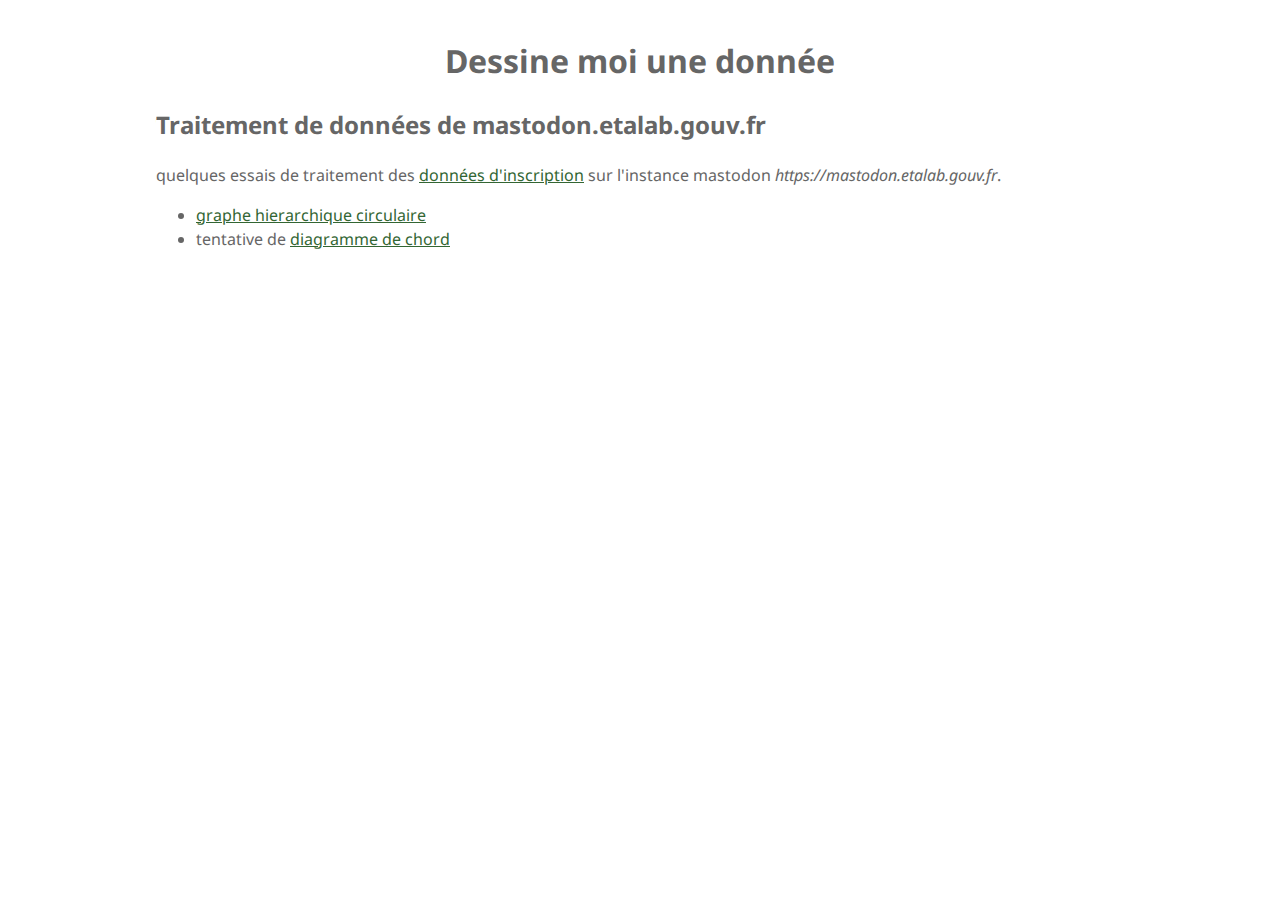
==== index.html @ 5c449652 "création du projet - maintenant séparé de sycom.*****.io" ====
<!DOCTYPE html>
<html>

<head>
<meta charset="UTF-8">
<title>Quelques exercices de visualisation des données</title>
<meta charset="utf-8">
<meta name="HandheldFriendly" content="True">
<meta name="viewport" content="width=device-width, initial-scale=1.0"/>
<link href="https://fonts.googleapis.com/css?family=Noto+Sans" rel="stylesheet"/>
<link rel="stylesheet" href="../lib/normalize-min.css" media="all" type="text/css" />
<link rel="stylesheet" href="../lib/font-awesome-min.css" media="all" type="text/css" />
<link rel="stylesheet" href="../css/styles.css" media="all" type="text/css" />

<script src="../lib/d3.v4.min.js"></script>
<style>
body {font-family:"Noto Sans"}

#container {
    width:100%;padding:1em;
    max-width:1000px;
    margin:auto;
    text-align:justify;
}

h1 {text-align:center}
</style>

</head>

<body>
    <div id="container">
    <h1>Dessine moi une donnée</h1>
    <h2>Traitement de données de mastodon.etalab.gouv.fr</h2>
<p>quelques essais de traitement des <a href="https://gist.github.com/cquest/bbf1f88f305564fe80a47d7951255eb1#file-domaines-csv" target="_blank">données d'inscription</a> sur l'instance mastodon <i>https://mastodon.etalab.gouv.fr</i>.</p>
<ul>
    <li><a href="./mastalab/index.html" target="_blank">graphe hierarchique circulaire</a></li>
    <li>tentative de <a href="./mastalab/chord.html" target="_blank">diagramme de chord</a></li>
</ul>

</body>
</html>
---- css/styles.css ----
/******************/
/*  L A Y O U T   */
/******************/
* {box-sizing:border-box}

.high h1, .high nav, .header {padding:.5em 1em}
.high nav {text-align:right}
.high nav .buttons li {display: inline-block;margin:0 .25em;padding:.5em;border-radius:3px}

.header, .footer {padding:.5em}
.contact {padding:1.5em 0 2em 0}

.c3 {margin:1.5em .25em;padding:1em;vertical-align:top;border-radius:2px}
.c3 h3 {margin-top:0}

.row > .right {padding:1em}

.dense {margin:0;padding:0}

.fa-stack .label {display:none}
.fa-stack {margin:0}

/*****************/
/*    T Y P O     */
/******************/
html {font-family: "Duru Sans", sans-serif; font-size:16px; line-height: 1.5}
.row {font-size:0}
.row h1, .row div, .row nav {font-size:initial}
.row nav .buttons li a {text-decoration:none;font-size:initial}

.c3 h3 {font-size:125%}

.header, .footer {text-align:center;line-height: 1.5}

.fa-stack a {text-decoration: none}

/******************/
/*  C O L O R S    */
/*******************/

body {color:#666}
a {color:#363}
  a:hover {black}
  a:visited {color:#5c9}

.high nav .buttons li {border:#5c9 solid 1px}
   .high nav .buttons li a {color:#5c9}
  .high nav .buttons li:hover {background:#999}
  .high nav .buttons li:hover a {color:white}

.header,.footer {background:#5c9;background-image: linear-gradient(125deg,white,#5c9,#5c9,#5c9);}
  .header a {color:#555;font-weight:bold;text-decoration:none}

.c3 {box-shadow:0px 4px 9px #5c9}

.fa-stack {color:#5c9}
.fa-stack:hover i {color:#bbb}


/***********************/
/* R E S P O N S I V E */
/***********************/

/* Printer */
@media print {
  }

/* Larger than mobile */
@media (min-width: 400px) {
  }

/* Larger than phablet */
@media (min-width: 550px) {

  }

/* smaller than tablet */
@media (max-width: 750px) {

	}

/* Larger than tablet */
@media (min-width: 750px) {
  .high h1, .high nav {width:50%;display: inline-block}

  .header {text-align:left}
  .header p {max-width:800px;margin:.5em auto;}
  .c3 {width:49%;display: inline-block;margin:1em .5%}
  .c3:nth-child(3) {margin-left:25%}
  .right {text-align:right;padding}
  }

/* Smoothing intervalue */
@media (min-width: 900px) {
  .c3 {width:32%;display: inline-block;margin:1em .5%}
  .c3:nth-child(3) {margin-left:.5%}
  }

/* Larger than desktop */
@media (min-width: 1000px) {
  .row {max-width:1200px;margin:auto}

	}

/* Larger than Desktop HD */
@media (min-width: 1200px) {

	}
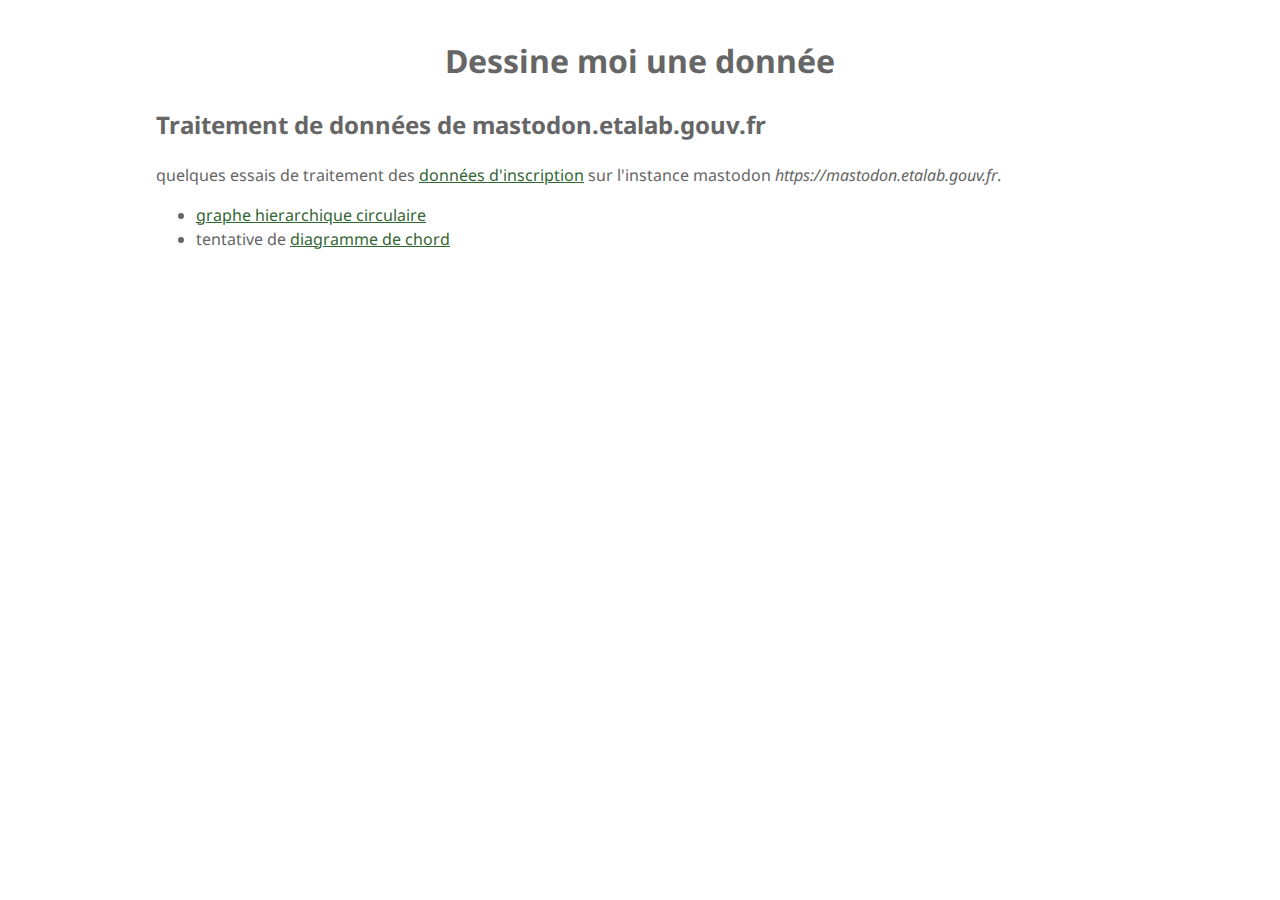
==== commit 16824502: "ajout des stats" ====
--- a/index.html
+++ b/index.html
@@ -38,5 +38,27 @@
     <li>tentative de <a href="./mastalab/chord.html" target="_blank">diagramme de chord</a></li>
 </ul>
 
+<script>
+    var page = window.location.hostname;
+    if (navigator.doNotTrack != 1) {
+        (function(i, s, o, g, r, a, m) {
+            i['GoogleAnalyticsObject'] = r;
+            i[r] = i[r] || function() {
+                (i[r].q = i[r].q || []).push(arguments)
+            }, i[r].l = 1 * new Date();
+            a = s.createElement(o),
+                m = s.getElementsByTagName(o)[0];
+            a.async = 1;
+            a.src = g;
+            m.parentNode.insertBefore(a, m)
+        })(window, document, 'script', 'https://www.google-analytics.com/analytics.js', 'ga');
+
+        ga('set', 'page', page);
+        ga('set', 'title', document.title);
+        ga('create', 'UA-109815-12', page);
+        ga('send', 'pageview');
+    }
+</script>
+
 </body>
 </html>
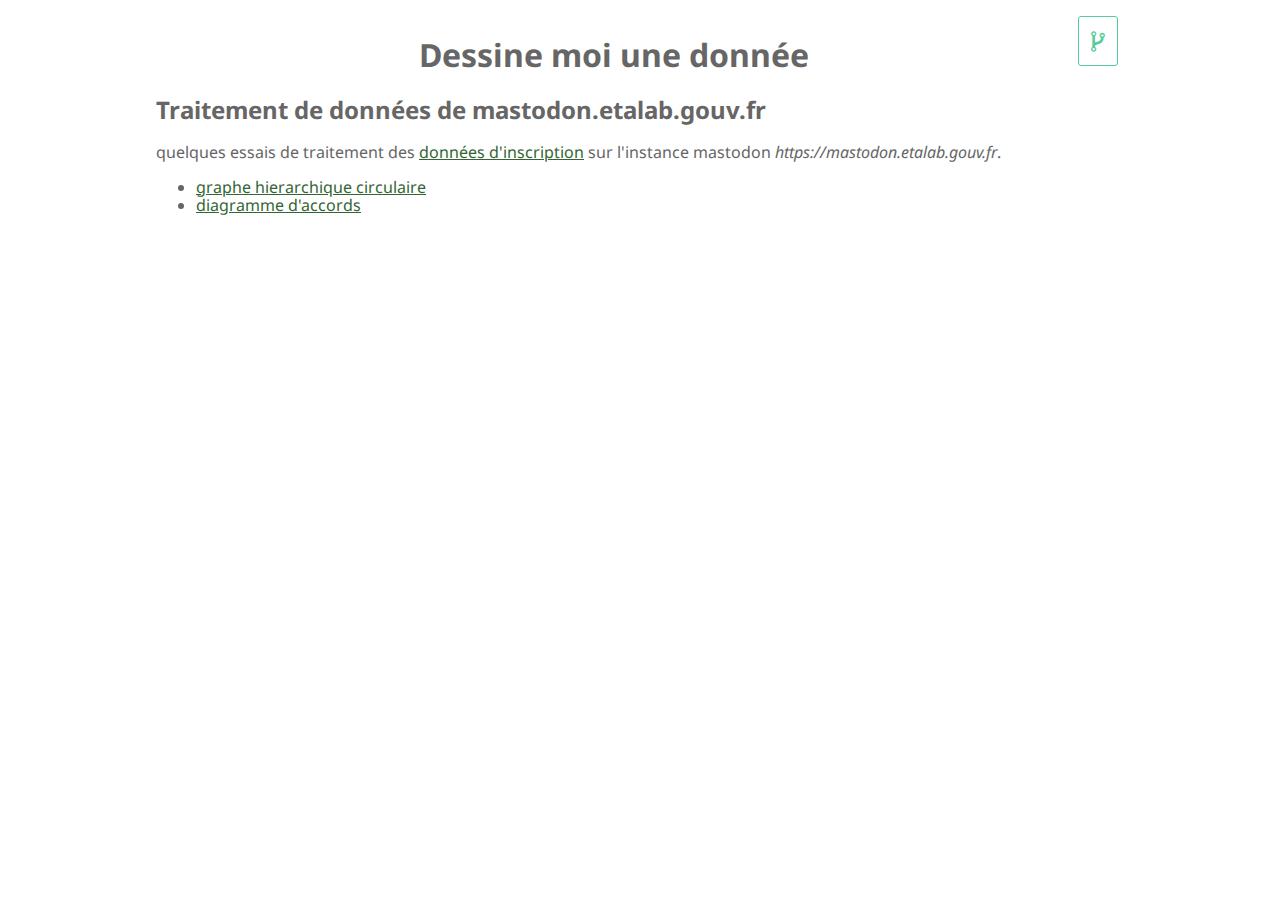
==== commit 45419eb4: "le diagramme d'accords fonctionne à peu près. prend les données directement dans le gist de C. Quest" ====
--- a/index.html
+++ b/index.html
@@ -8,34 +8,27 @@
 <meta name="HandheldFriendly" content="True">
 <meta name="viewport" content="width=device-width, initial-scale=1.0"/>
 <link href="https://fonts.googleapis.com/css?family=Noto+Sans" rel="stylesheet"/>
-<link rel="stylesheet" href="../lib/normalize-min.css" media="all" type="text/css" />
-<link rel="stylesheet" href="../lib/font-awesome-min.css" media="all" type="text/css" />
-<link rel="stylesheet" href="../css/styles.css" media="all" type="text/css" />
+<link rel="stylesheet" href="./lib/normalize-min.css" media="all" type="text/css" />
+<link rel="stylesheet" href="./lib/font-awesome-min.css" media="all" type="text/css" />
+<link rel="stylesheet" href="./css/styles.css" media="all" type="text/css" />
 
 <script src="../lib/d3.v4.min.js"></script>
-<style>
-body {font-family:"Noto Sans"}
-
-#container {
-    width:100%;padding:1em;
-    max-width:1000px;
-    margin:auto;
-    text-align:justify;
-}
-
-h1 {text-align:center}
-</style>
 
 </head>
 
 <body>
     <div id="container">
+    <div class="flotteur">
+        <nav id="navigation" role="navigation" class="nav">
+            <a class="fa fa-code-fork button" href="https://framagit.org/sycom/dataviz" title="code source"></a>
+        </nav>
+    </div>
     <h1>Dessine moi une donnée</h1>
     <h2>Traitement de données de mastodon.etalab.gouv.fr</h2>
 <p>quelques essais de traitement des <a href="https://gist.github.com/cquest/bbf1f88f305564fe80a47d7951255eb1#file-domaines-csv" target="_blank">données d'inscription</a> sur l'instance mastodon <i>https://mastodon.etalab.gouv.fr</i>.</p>
 <ul>
     <li><a href="./mastalab/index.html" target="_blank">graphe hierarchique circulaire</a></li>
-    <li>tentative de <a href="./mastalab/chord.html" target="_blank">diagramme de chord</a></li>
+    <li><a href="./mastalab/chord.html" target="_blank">diagramme d'accords</a></li>
 </ul>
 
 <script>
--- a/css/styles.css
+++ b/css/styles.css
@@ -3,19 +3,17 @@
 /******************/
 * {box-sizing:border-box}
 
-.high h1, .high nav, .header {padding:.5em 1em}
-.high nav {text-align:right}
-.high nav .buttons li {display: inline-block;margin:0 .25em;padding:.5em;border-radius:3px}
+#container {
+    width:100%;padding:1em;
+    max-width:1000px;
+    margin:auto;
+}
 
-.header, .footer {padding:.5em}
-.contact {padding:1.5em 0 2em 0}
+h1 {text-align:center}
 
-.c3 {margin:1.5em .25em;padding:1em;vertical-align:top;border-radius:2px}
-.c3 h3 {margin-top:0}
-
-.row > .right {padding:1em}
-
-.dense {margin:0;padding:0}
+.flotteur {float:right}
+.flotteur nav {text-align:right}
+.flotteur nav .button {display: inline-block;margin:0 .25em;padding:.5em;border-radius:3px}
 
 .fa-stack .label {display:none}
 .fa-stack {margin:0}
@@ -23,16 +21,14 @@
 /*****************/
 /*    T Y P O     */
 /******************/
-html {font-family: "Duru Sans", sans-serif; font-size:16px; line-height: 1.5}
-.row {font-size:0}
-.row h1, .row div, .row nav {font-size:initial}
-.row nav .buttons li a {text-decoration:none;font-size:initial}
+body {font-family:"Noto Sans"}
 
-.c3 h3 {font-size:125%}
+#container {
+    text-align:justify;
+}
 
-.header, .footer {text-align:center;line-height: 1.5}
-
-.fa-stack a {text-decoration: none}
+.flotteur nav {font-size: 150%}
+.flotteur nav a {text-decoration: none}
 
 /******************/
 /*  C O L O R S    */
@@ -43,10 +39,10 @@
   a:hover {black}
   a:visited {color:#5c9}
 
-.high nav .buttons li {border:#5c9 solid 1px}
-   .high nav .buttons li a {color:#5c9}
-  .high nav .buttons li:hover {background:#999}
-  .high nav .buttons li:hover a {color:white}
+.flotteur nav .button {border:#5c9 solid 1px}
+   .flotteur nav .button {color:#5c9}
+  .flotteur nav .button:hover {background:#999}
+  .flotteur nav .button:hover a {color:white}
 
 .header,.footer {background:#5c9;background-image: linear-gradient(125deg,white,#5c9,#5c9,#5c9);}
   .header a {color:#555;font-weight:bold;text-decoration:none}
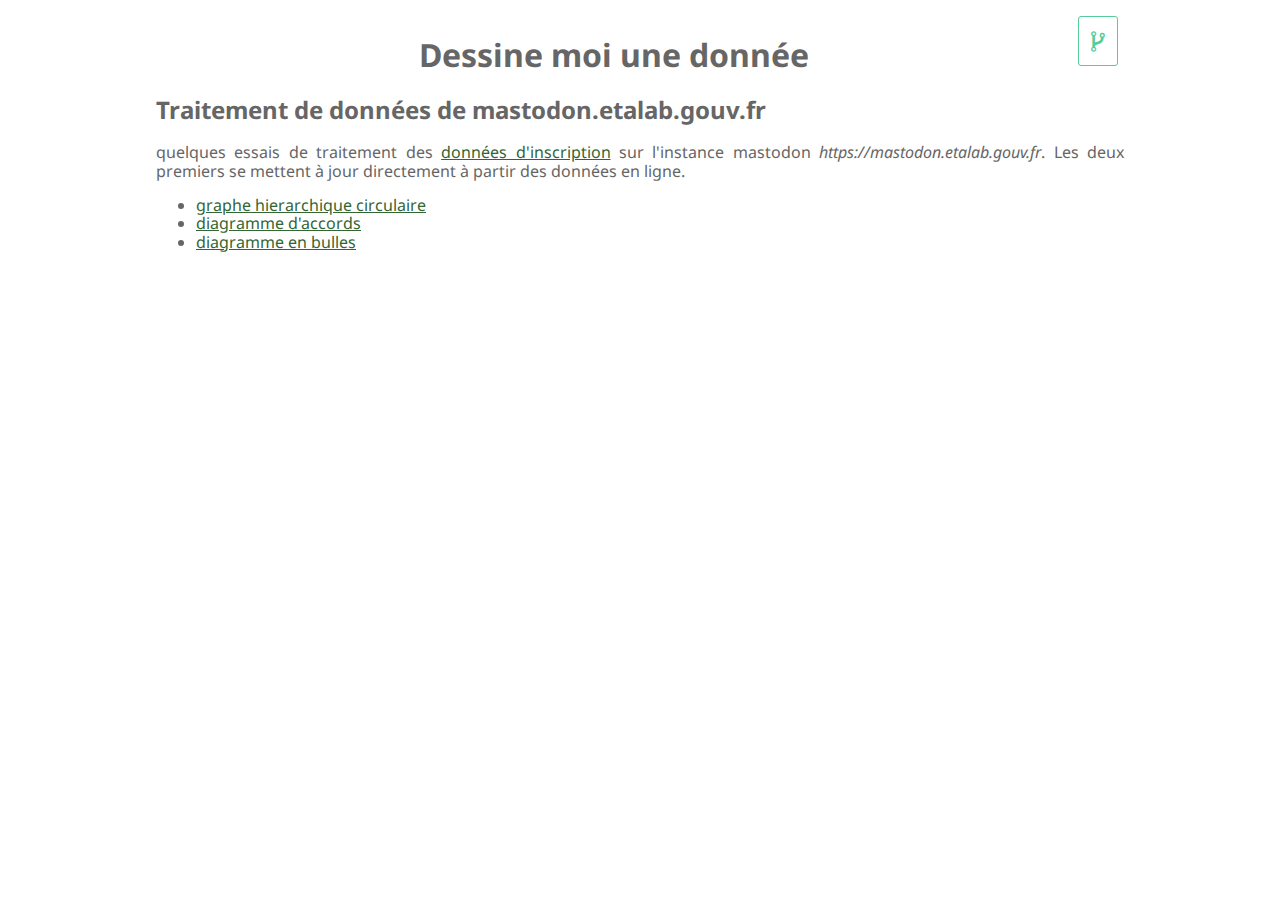
==== commit f36482a0: "Ajout d'un diagramme à bulles * le diagramme circulaire hiérarchique va maintenant chercher les donn" ====
--- a/index.html
+++ b/index.html
@@ -25,10 +25,11 @@
     </div>
     <h1>Dessine moi une donnée</h1>
     <h2>Traitement de données de mastodon.etalab.gouv.fr</h2>
-<p>quelques essais de traitement des <a href="https://gist.github.com/cquest/bbf1f88f305564fe80a47d7951255eb1#file-domaines-csv" target="_blank">données d'inscription</a> sur l'instance mastodon <i>https://mastodon.etalab.gouv.fr</i>.</p>
+<p>quelques essais de traitement des <a href="https://gist.github.com/cquest/bbf1f88f305564fe80a47d7951255eb1#file-domaines-csv" target="_blank">données d'inscription</a> sur l'instance mastodon <i>https://mastodon.etalab.gouv.fr</i>. Les deux premiers se mettent à jour directement à partir des données en ligne.</p>
 <ul>
     <li><a href="./mastalab/index.html" target="_blank">graphe hierarchique circulaire</a></li>
     <li><a href="./mastalab/chord.html" target="_blank">diagramme d'accords</a></li>
+    <li><a href="./mastalab/bubble.html" target="_blank">diagramme en bulles</a></li>
 </ul>
 
 <script>
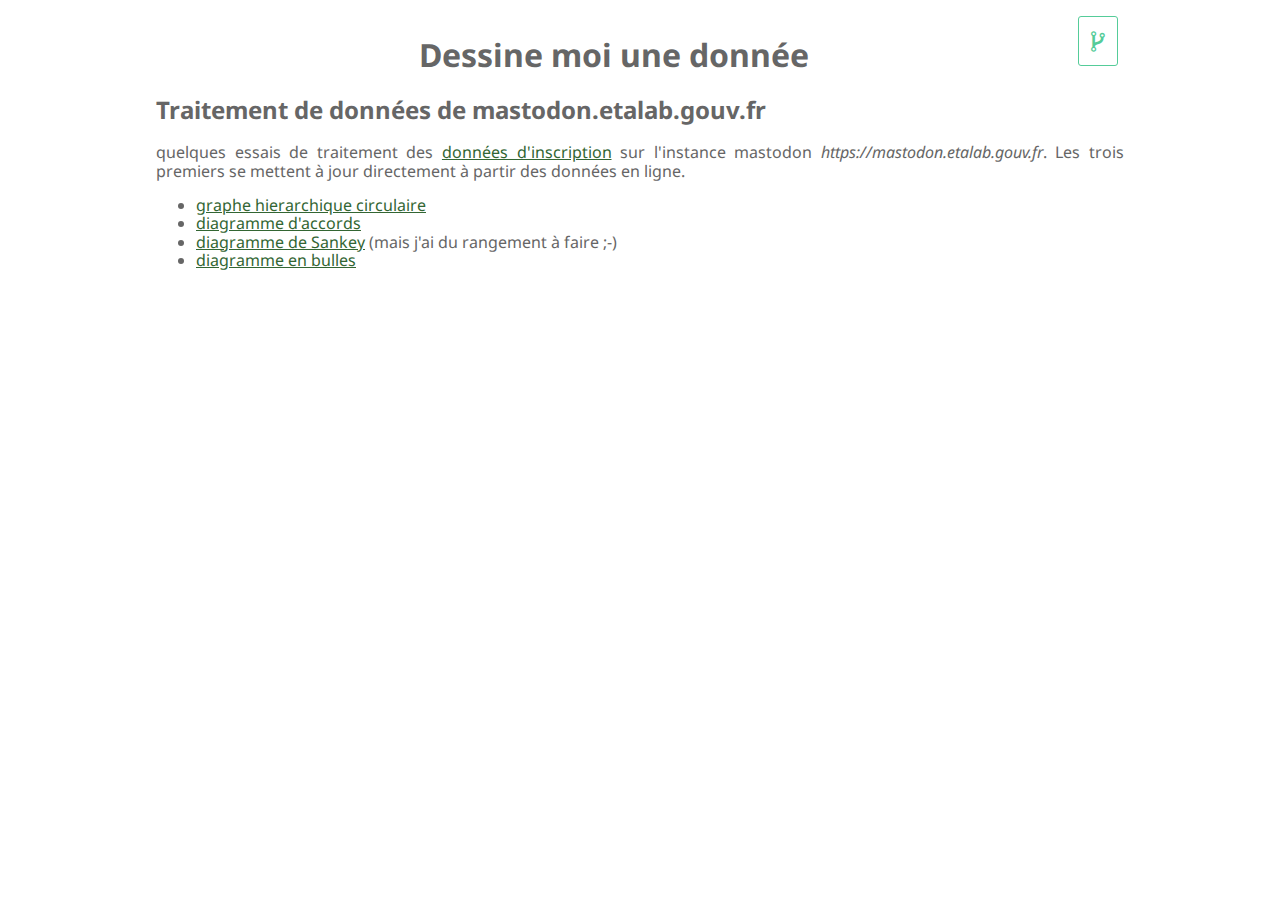
==== commit 3e1feea8: "finalisation du sankey * mise à jour des liens réciproques * il reste un peu de tri à faire pour que" ====
--- a/index.html
+++ b/index.html
@@ -25,10 +25,11 @@
     </div>
     <h1>Dessine moi une donnée</h1>
     <h2>Traitement de données de mastodon.etalab.gouv.fr</h2>
-<p>quelques essais de traitement des <a href="https://gist.github.com/cquest/bbf1f88f305564fe80a47d7951255eb1#file-domaines-csv" target="_blank">données d'inscription</a> sur l'instance mastodon <i>https://mastodon.etalab.gouv.fr</i>. Les deux premiers se mettent à jour directement à partir des données en ligne.</p>
+<p>quelques essais de traitement des <a href="https://gist.github.com/cquest/bbf1f88f305564fe80a47d7951255eb1#file-domaines-csv" target="_blank">données d'inscription</a> sur l'instance mastodon <i>https://mastodon.etalab.gouv.fr</i>. Les trois premiers se mettent à jour directement à partir des données en ligne.</p>
 <ul>
     <li><a href="./mastalab/index.html" target="_blank">graphe hierarchique circulaire</a></li>
     <li><a href="./mastalab/chord.html" target="_blank">diagramme d'accords</a></li>
+    <li><a href="./mastalab/sankey.html" target="_blank">diagramme de Sankey</a> (mais j'ai du rangement à faire ;-)</li>
     <li><a href="./mastalab/bubble.html" target="_blank">diagramme en bulles</a></li>
 </ul>
 
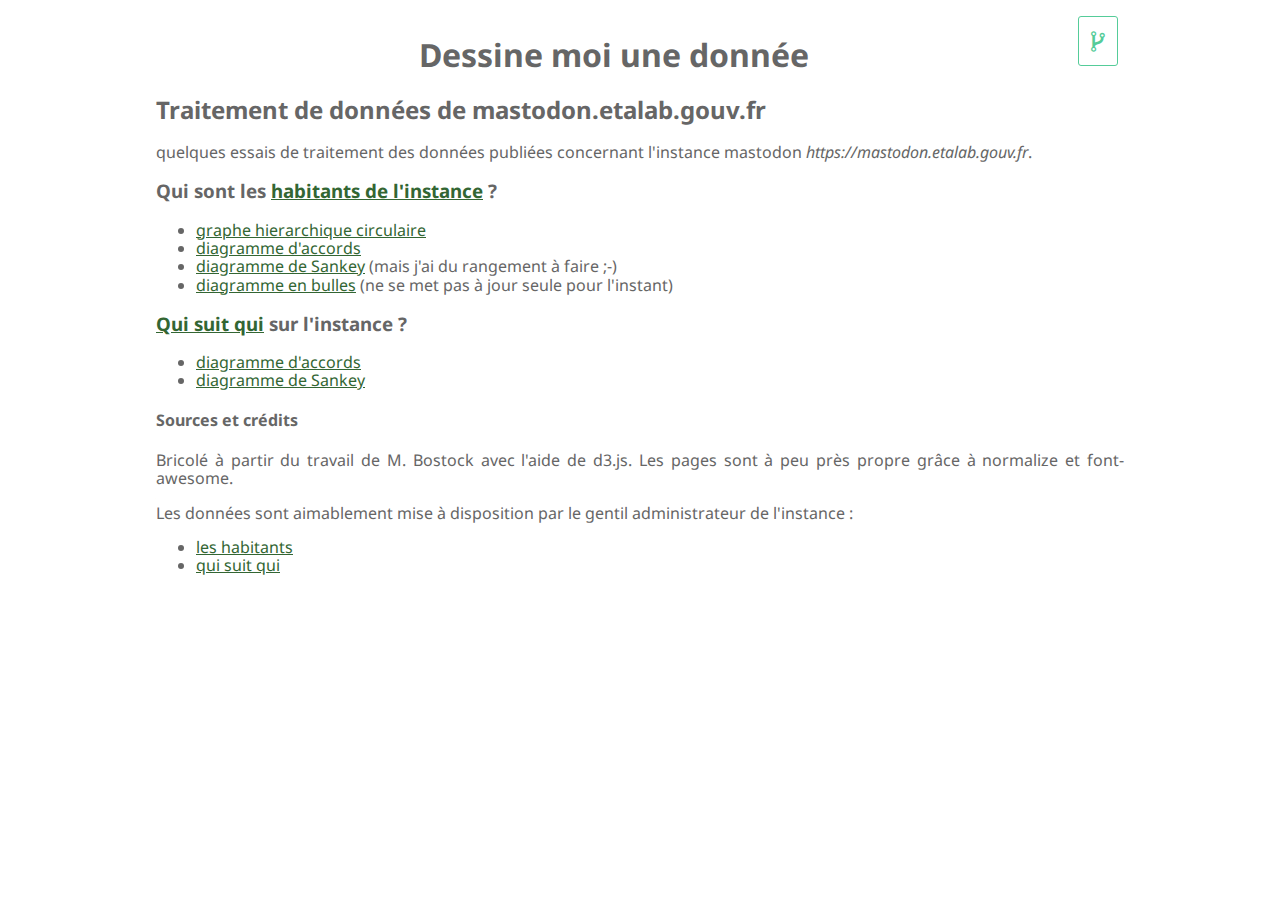
==== commit 06922872: "Ajout de qui suit qui en deux versions * chord diagram * sankey" ====
--- a/index.html
+++ b/index.html
@@ -25,13 +25,28 @@
     </div>
     <h1>Dessine moi une donnée</h1>
     <h2>Traitement de données de mastodon.etalab.gouv.fr</h2>
-<p>quelques essais de traitement des <a href="https://gist.github.com/cquest/bbf1f88f305564fe80a47d7951255eb1#file-domaines-csv" target="_blank">données d'inscription</a> sur l'instance mastodon <i>https://mastodon.etalab.gouv.fr</i>. Les trois premiers se mettent à jour directement à partir des données en ligne.</p>
+<p>quelques essais de traitement des données publiées concernant l'instance mastodon <i>https://mastodon.etalab.gouv.fr</i>.</p>
+<h3>Qui sont les <a href="./mastalab/index.html">habitants de l'instance</a> ?</h3>
 <ul>
-    <li><a href="./mastalab/index.html" target="_blank">graphe hierarchique circulaire</a></li>
-    <li><a href="./mastalab/chord.html" target="_blank">diagramme d'accords</a></li>
-    <li><a href="./mastalab/sankey.html" target="_blank">diagramme de Sankey</a> (mais j'ai du rangement à faire ;-)</li>
-    <li><a href="./mastalab/bubble.html" target="_blank">diagramme en bulles</a></li>
+    <li><a href="./mastalab/index.html">graphe hierarchique circulaire</a></li>
+    <li><a href="./mastalab/chord.html">diagramme d'accords</a></li>
+    <li><a href="./mastalab/sankey.html">diagramme de Sankey</a> (mais j'ai du rangement à faire ;-)</li>
+    <li><a href="./mastalab/bubble.html">diagramme en bulles</a> (ne se met pas à jour seule pour l'instant)</li>
 </ul>
+<h3><a href="./mastalab/QuiSuitQui/index.html">Qui suit qui</a> sur l'instance ?</h3>
+<ul>
+    <li><a href="./mastalab/QuiSuitQui/index.html">diagramme d'accords</a></li>
+    <li><a href="./mastalab/QuiSuitQui/sankey.html">diagramme de Sankey</a></li>
+</ul>
+
+<h4>Sources et crédits</h4>
+<p>Bricolé à partir du travail de M. Bostock avec l'aide de d3.js. Les pages sont à peu près propre grâce à normalize et font-awesome.</p>
+<p>Les données sont aimablement mise à disposition par le gentil administrateur de l'instance :
+<ul>
+    <li><a href="https://gist.github.com/cquest/bbf1f88f305564fe80a47d7951255eb1" target="_blank">les habitants</a></li>
+    <li><a href="https://gist.github.com/cquest/e5bd4e4e6a315e656cb15748f1fadf2d" target="_blank">qui suit qui</a></li>
+</ul></p>
+
 
 <script>
     var page = window.location.hostname;
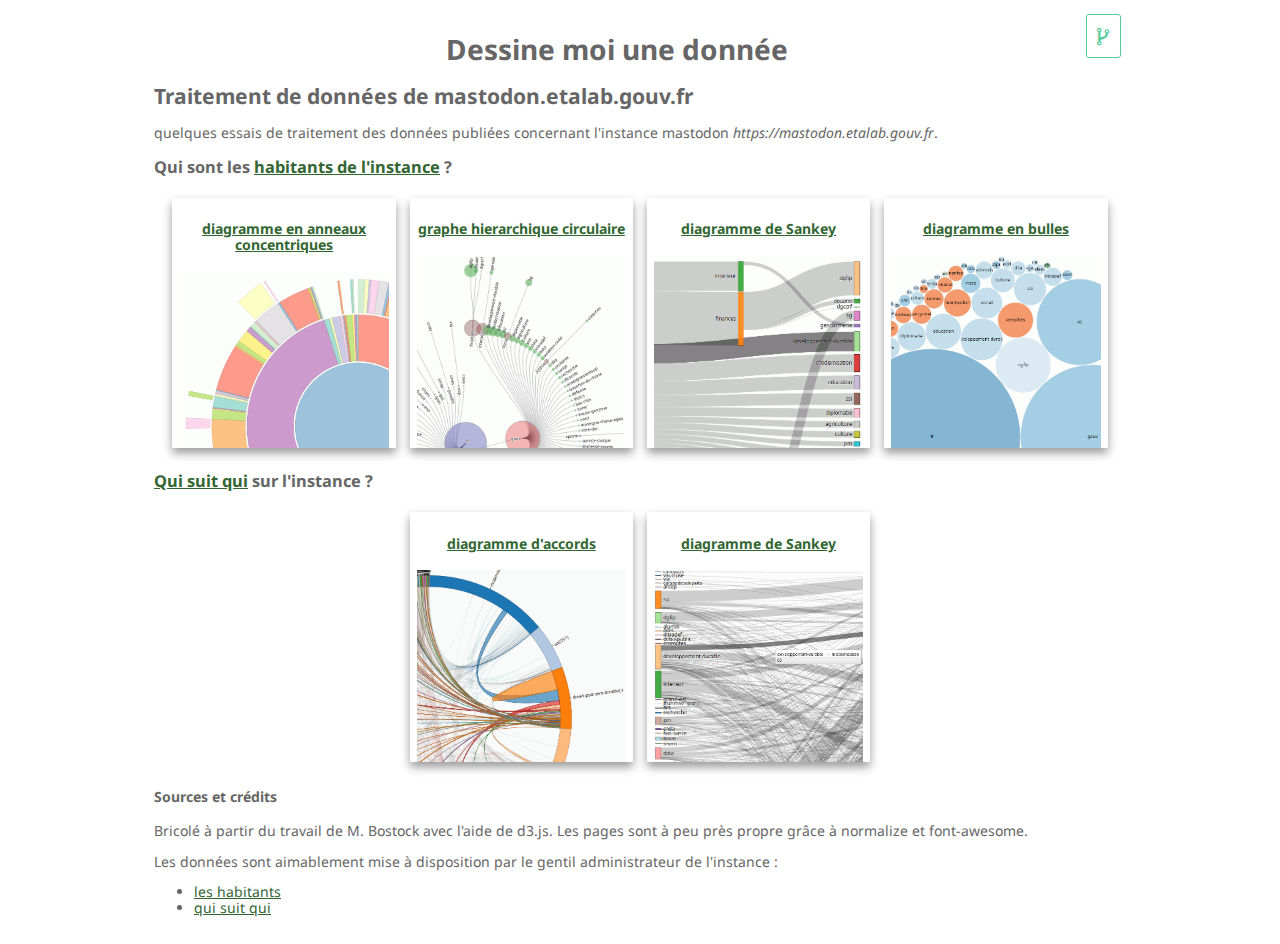
==== commit 06950cce: "petite mise à jour du midi * ajout d'un graphe en anneaux concentriques * page d'accueil plus sympa" ====
--- a/index.html
+++ b/index.html
@@ -27,17 +27,18 @@
     <h2>Traitement de données de mastodon.etalab.gouv.fr</h2>
 <p>quelques essais de traitement des données publiées concernant l'instance mastodon <i>https://mastodon.etalab.gouv.fr</i>.</p>
 <h3>Qui sont les <a href="./mastalab/index.html">habitants de l'instance</a> ?</h3>
-<ul>
-    <li><a href="./mastalab/index.html">graphe hierarchique circulaire</a></li>
-    <li><a href="./mastalab/chord.html">diagramme d'accords</a></li>
-    <li><a href="./mastalab/sankey.html">diagramme de Sankey</a> (mais j'ai du rangement à faire ;-)</li>
-    <li><a href="./mastalab/bubble.html">diagramme en bulles</a> (ne se met pas à jour seule pour l'instant)</li>
-</ul>
+<div class="row">
+    <div class="col"><a href="./mastalab/index.html"><h4>diagramme en anneaux concentriques</h4><img src="./mastalab/img/visu-anneaux.png" title="diagramme par anneaux concentrique"/></a></div>
+    <div class="col"><a href="./mastalab/circulaire.html"><h4>graphe hierarchique circulaire</h4></a><img src="./mastalab/img/visu-hierach-cercle.png" title="graphe hierarchique circulaire"/></div>
+    <!--<div class="col"><a href="./mastalab/chord.html"><h4>diagramme d'accords</h4><img src="./mastalab/img/visu-chord.png" title="diagramme d'accords"/></a></div>-->
+    <div class="col"><a href="./mastalab/sankey.html"><h4>diagramme de Sankey</h4><img src="./mastalab/img/visu-sankey.png" title="diagramme de Sankey"/></a></div>
+    <div class="col"><a href="./mastalab/bubble.html"><h4>diagramme en bulles</h4><img src="./mastalab/img/visu-bulles.png" title="diagramme en bulles"/></a></div>
+</div>
 <h3><a href="./mastalab/QuiSuitQui/index.html">Qui suit qui</a> sur l'instance ?</h3>
-<ul>
-    <li><a href="./mastalab/QuiSuitQui/index.html">diagramme d'accords</a></li>
-    <li><a href="./mastalab/QuiSuitQui/sankey.html">diagramme de Sankey</a></li>
-</ul>
+<div class="row">
+    <div class="col"><a href="./mastalab/QuiSuitQui/index.html"><h4>diagramme d'accords</h4><img src="./mastalab/img/visu-chord-qsq.png" title="diagramme d'accords"/></a></div>
+    <div class="col"><a href="./mastalab/QuiSuitQui/sankey.html"><h4>diagramme de Sankey</h4><img src="./mastalab/img/visu-sankey-qsq.png" title="diagramme de Sankey"/></a></div>
+</div>
 
 <h4>Sources et crédits</h4>
 <p>Bricolé à partir du travail de M. Bostock avec l'aide de d3.js. Les pages sont à peu près propre grâce à normalize et font-awesome.</p>
--- a/css/styles.css
+++ b/css/styles.css
@@ -18,10 +18,14 @@
 .fa-stack .label {display:none}
 .fa-stack {margin:0}
 
+.row {text-align:center;vertical-align:top;}
+.col {max-height:250px; overflow:hidden;padding:5px .5em .5em .5em;margin:.5%}
+.col, .col img {width:100%;}
+
 /*****************/
 /*    T Y P O     */
 /******************/
-body {font-family:"Noto Sans"}
+body {font-family:"Noto Sans";font-size: 14px}
 
 #container {
     text-align:justify;
@@ -47,7 +51,7 @@
 .header,.footer {background:#5c9;background-image: linear-gradient(125deg,white,#5c9,#5c9,#5c9);}
   .header a {color:#555;font-weight:bold;text-decoration:none}
 
-.c3 {box-shadow:0px 4px 9px #5c9}
+.col {box-shadow:0px 5px 9px #999}
 
 .fa-stack {color:#5c9}
 .fa-stack:hover i {color:#bbb}
@@ -67,6 +71,8 @@
 
 /* Larger than phablet */
 @media (min-width: 550px) {
+  .col {width:48%;display:inline-block}
+
 
   }
 
@@ -78,24 +84,19 @@
 /* Larger than tablet */
 @media (min-width: 750px) {
   .high h1, .high nav {width:50%;display: inline-block}
-
-  .header {text-align:left}
-  .header p {max-width:800px;margin:.5em auto;}
-  .c3 {width:49%;display: inline-block;margin:1em .5%}
-  .c3:nth-child(3) {margin-left:25%}
-  .right {text-align:right;padding}
+ 
   }
 
 /* Smoothing intervalue */
 @media (min-width: 900px) {
-  .c3 {width:32%;display: inline-block;margin:1em .5%}
-  .c3:nth-child(3) {margin-left:.5%}
+  .col {width:32%;}
+
   }
 
 /* Larger than desktop */
 @media (min-width: 1000px) {
-  .row {max-width:1200px;margin:auto}
-
+  .col {width:23%;}
+ 
 	}
 
 /* Larger than Desktop HD */
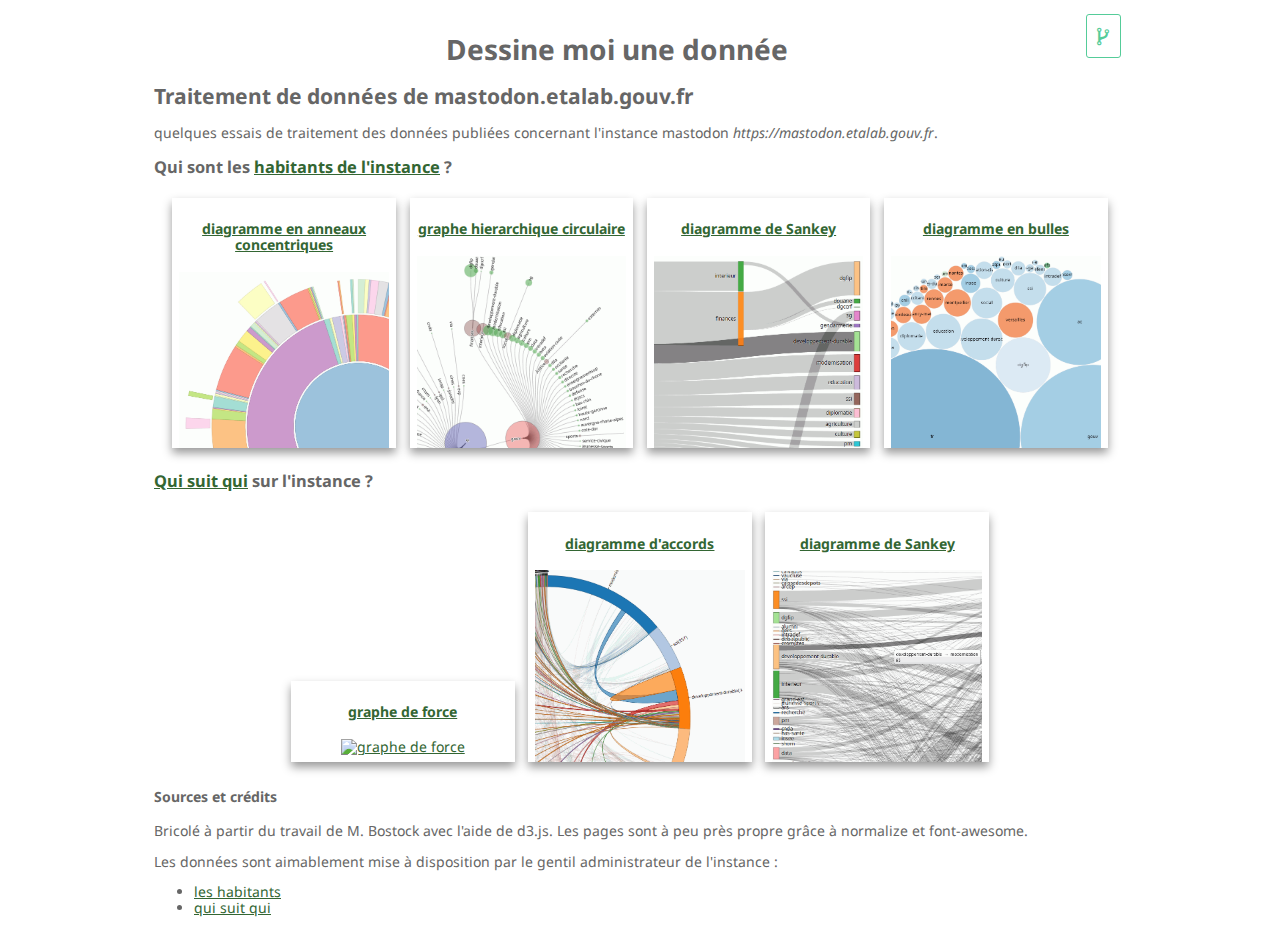
==== commit 44541eb4: "le graphe de force tourne * plusieurs réglages restent à faire" ====
--- a/index.html
+++ b/index.html
@@ -36,6 +36,7 @@
 </div>
 <h3><a href="./mastalab/QuiSuitQui/index.html">Qui suit qui</a> sur l'instance ?</h3>
 <div class="row">
+    <div class="col"><a href="./mastalab/QuiSuitQui/force.html"><h4>graphe de force</h4><img src="./mastalab/img/visu-force-qsq.png" title="graphe de force"/></a></div>
     <div class="col"><a href="./mastalab/QuiSuitQui/index.html"><h4>diagramme d'accords</h4><img src="./mastalab/img/visu-chord-qsq.png" title="diagramme d'accords"/></a></div>
     <div class="col"><a href="./mastalab/QuiSuitQui/sankey.html"><h4>diagramme de Sankey</h4><img src="./mastalab/img/visu-sankey-qsq.png" title="diagramme de Sankey"/></a></div>
 </div>
--- a/css/styles.css
+++ b/css/styles.css
@@ -21,6 +21,7 @@
 .row {text-align:center;vertical-align:top;}
 .col {max-height:250px; overflow:hidden;padding:5px .5em .5em .5em;margin:.5%}
 .col, .col img {width:100%;}
+
 
 /*****************/
 /*    T Y P O     */
